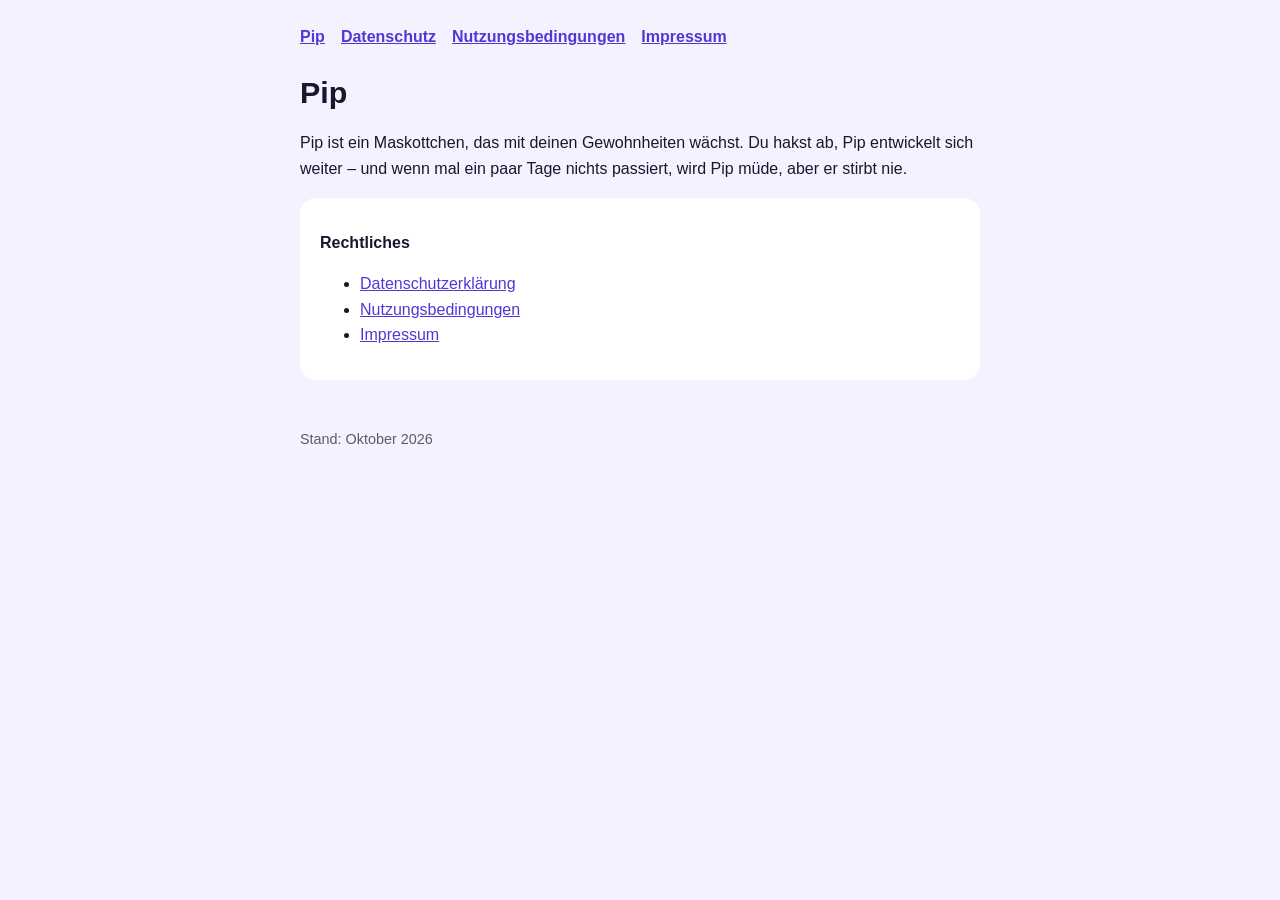
==== index.html @ ecac7127 "Seiten aktualisiert" ====
<!doctype html>
<html lang="de">
<head>
<meta charset="utf-8">
<meta name="viewport" content="width=device-width, initial-scale=1">
<title>Pip – Gewohnheiten mit Maskottchen</title>
<link rel="stylesheet" href="style.css">
</head>
<body>
<main>
<nav><a href="index.html">Pip</a><a href="datenschutz.html">Datenschutz</a><a href="nutzungsbedingungen.html">Nutzungsbedingungen</a><a href="impressum.html">Impressum</a></nav>
<h1>Pip</h1>
<p>Pip ist ein Maskottchen, das mit deinen Gewohnheiten wächst. Du hakst ab, Pip entwickelt sich weiter &ndash; und wenn mal ein paar Tage nichts passiert, wird Pip müde, aber er stirbt nie.</p>
<div class="card">
  <p><strong>Rechtliches</strong></p>
  <ul>
    <li><a href="datenschutz.html">Datenschutzerklärung</a></li>
    <li><a href="nutzungsbedingungen.html">Nutzungsbedingungen</a></li>
    <li><a href="impressum.html">Impressum</a></li>
  </ul>
</div>
<footer>Stand: Oktober 2026</footer>
</main>
</body>
</html>
---- style.css ----
:root {
  --ground: #f5f2ff;
  --ink: #1b1530;
  --muted: #5e5873;
  --primary: #5236d6;
  --card: #ffffff;
  --todo-bg: #fff1c9;
  --todo-ink: #8a6400;
}
@media (prefers-color-scheme: dark) {
  :root {
    --ground: #1b1530;
    --ink: #f5f2ff;
    --muted: #cfc8e6;
    --primary: #b9a8ff;
    --card: #2a2145;
    --todo-bg: #4a3b00;
    --todo-ink: #ffd66b;
  }
}
* {
  box-sizing: border-box;
}
body {
  margin: 0;
  background: var(--ground);
  color: var(--ink);
  font: 16px/1.6 -apple-system, BlinkMacSystemFont, 'Segoe UI', Roboto, sans-serif;
}
main {
  max-width: 720px;
  margin: 0 auto;
  padding: 24px 20px 64px;
}
h1 {
  font-size: 1.9rem;
  line-height: 1.2;
}
h2 {
  margin-top: 2rem;
  font-size: 1.25rem;
}
a {
  color: var(--primary);
}
nav {
  display: flex;
  flex-wrap: wrap;
  gap: 16px;
  margin-bottom: 24px;
  font-weight: 600;
}
.card {
  background: var(--card);
  border-radius: 16px;
  padding: 16px 20px;
}
.muted {
  color: var(--muted);
}
.todo {
  background: var(--todo-bg);
  color: var(--todo-ink);
  padding: 0 4px;
  border-radius: 4px;
  font-weight: 600;
}
footer {
  margin-top: 3rem;
  font-size: 0.9rem;
  color: var(--muted);
}
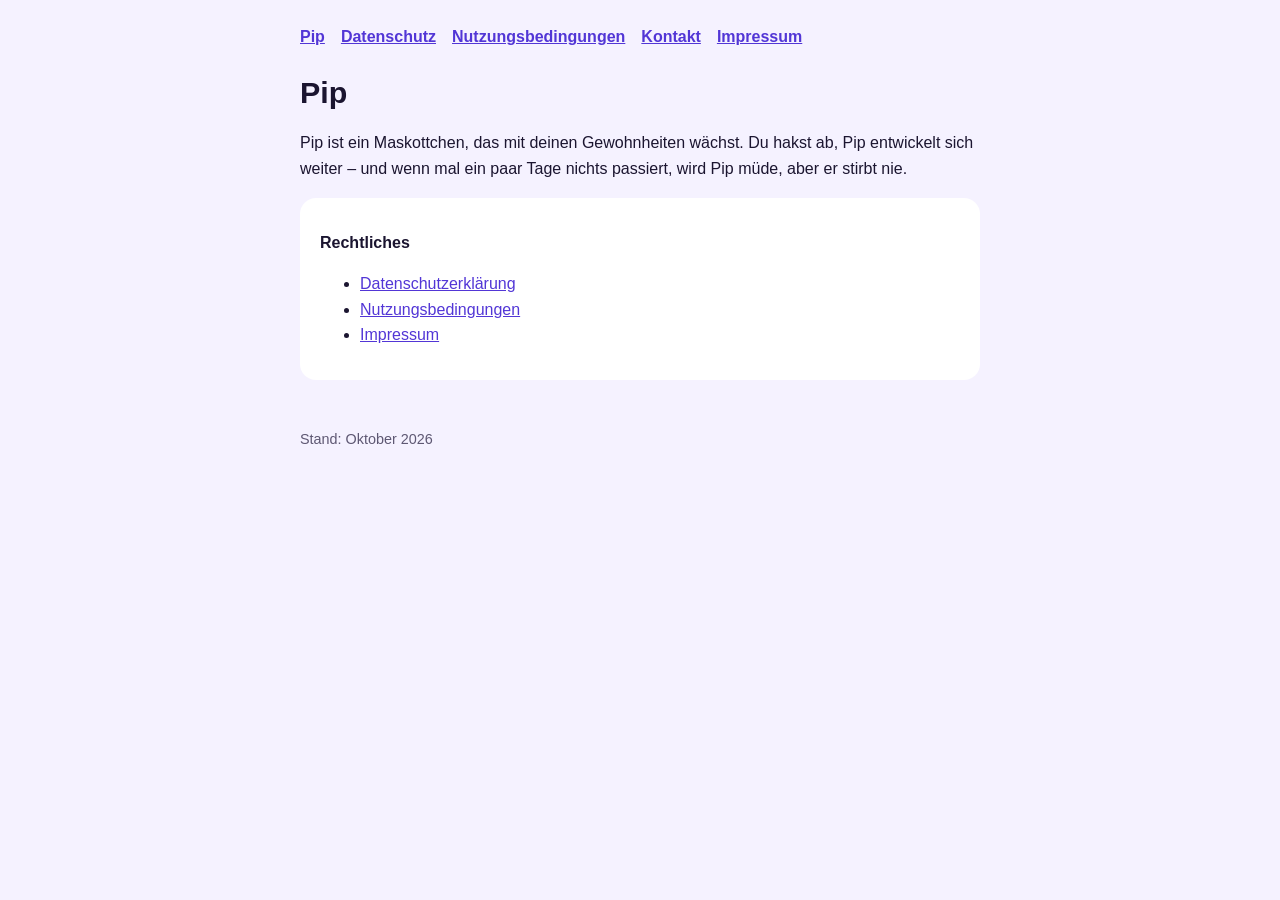
==== commit 20e23216: "Seiten aktualisiert" ====
--- a/index.html
+++ b/index.html
@@ -8,7 +8,7 @@
 </head>
 <body>
 <main>
-<nav><a href="index.html">Pip</a><a href="datenschutz.html">Datenschutz</a><a href="nutzungsbedingungen.html">Nutzungsbedingungen</a><a href="impressum.html">Impressum</a></nav>
+<nav><a href="index.html">Pip</a><a href="datenschutz.html">Datenschutz</a><a href="nutzungsbedingungen.html">Nutzungsbedingungen</a><a href="kontakt.html">Kontakt</a><a href="impressum.html">Impressum</a></nav>
 <h1>Pip</h1>
 <p>Pip ist ein Maskottchen, das mit deinen Gewohnheiten wächst. Du hakst ab, Pip entwickelt sich weiter &ndash; und wenn mal ein paar Tage nichts passiert, wird Pip müde, aber er stirbt nie.</p>
 <div class="card">
